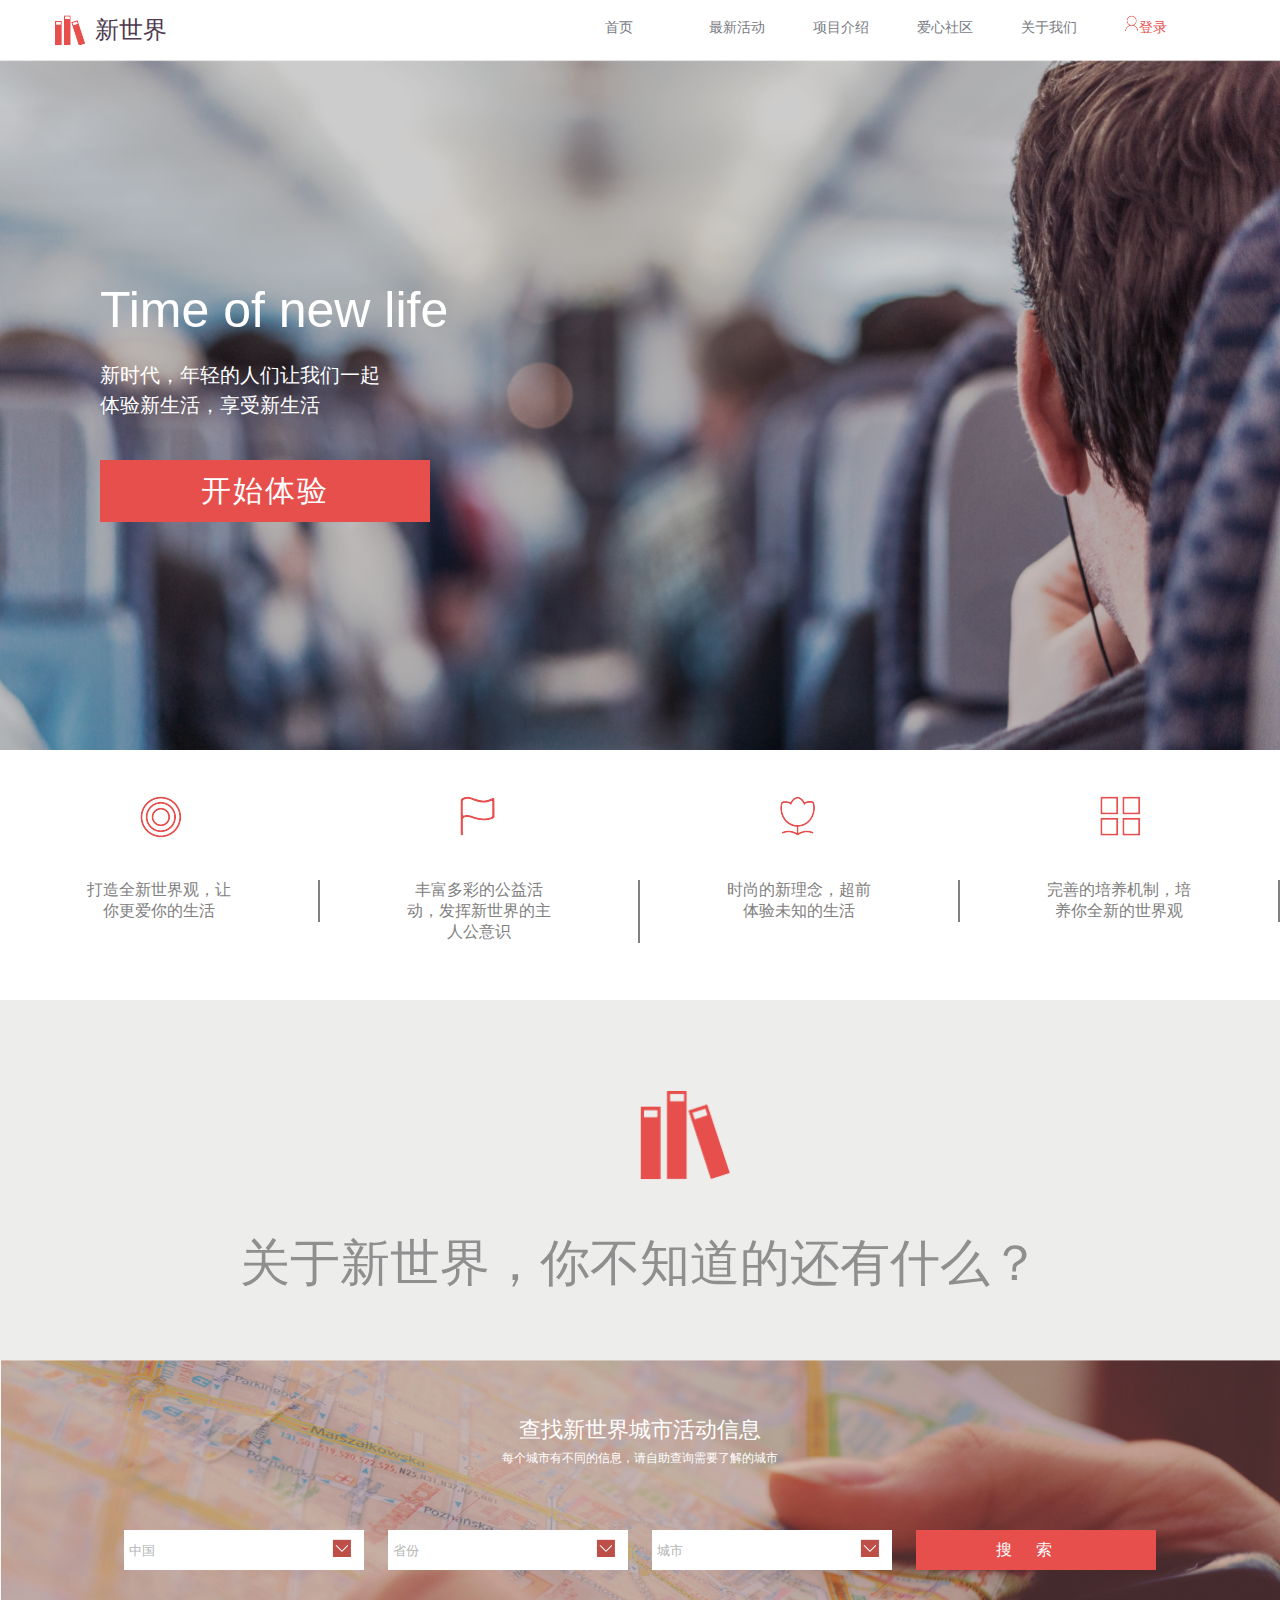
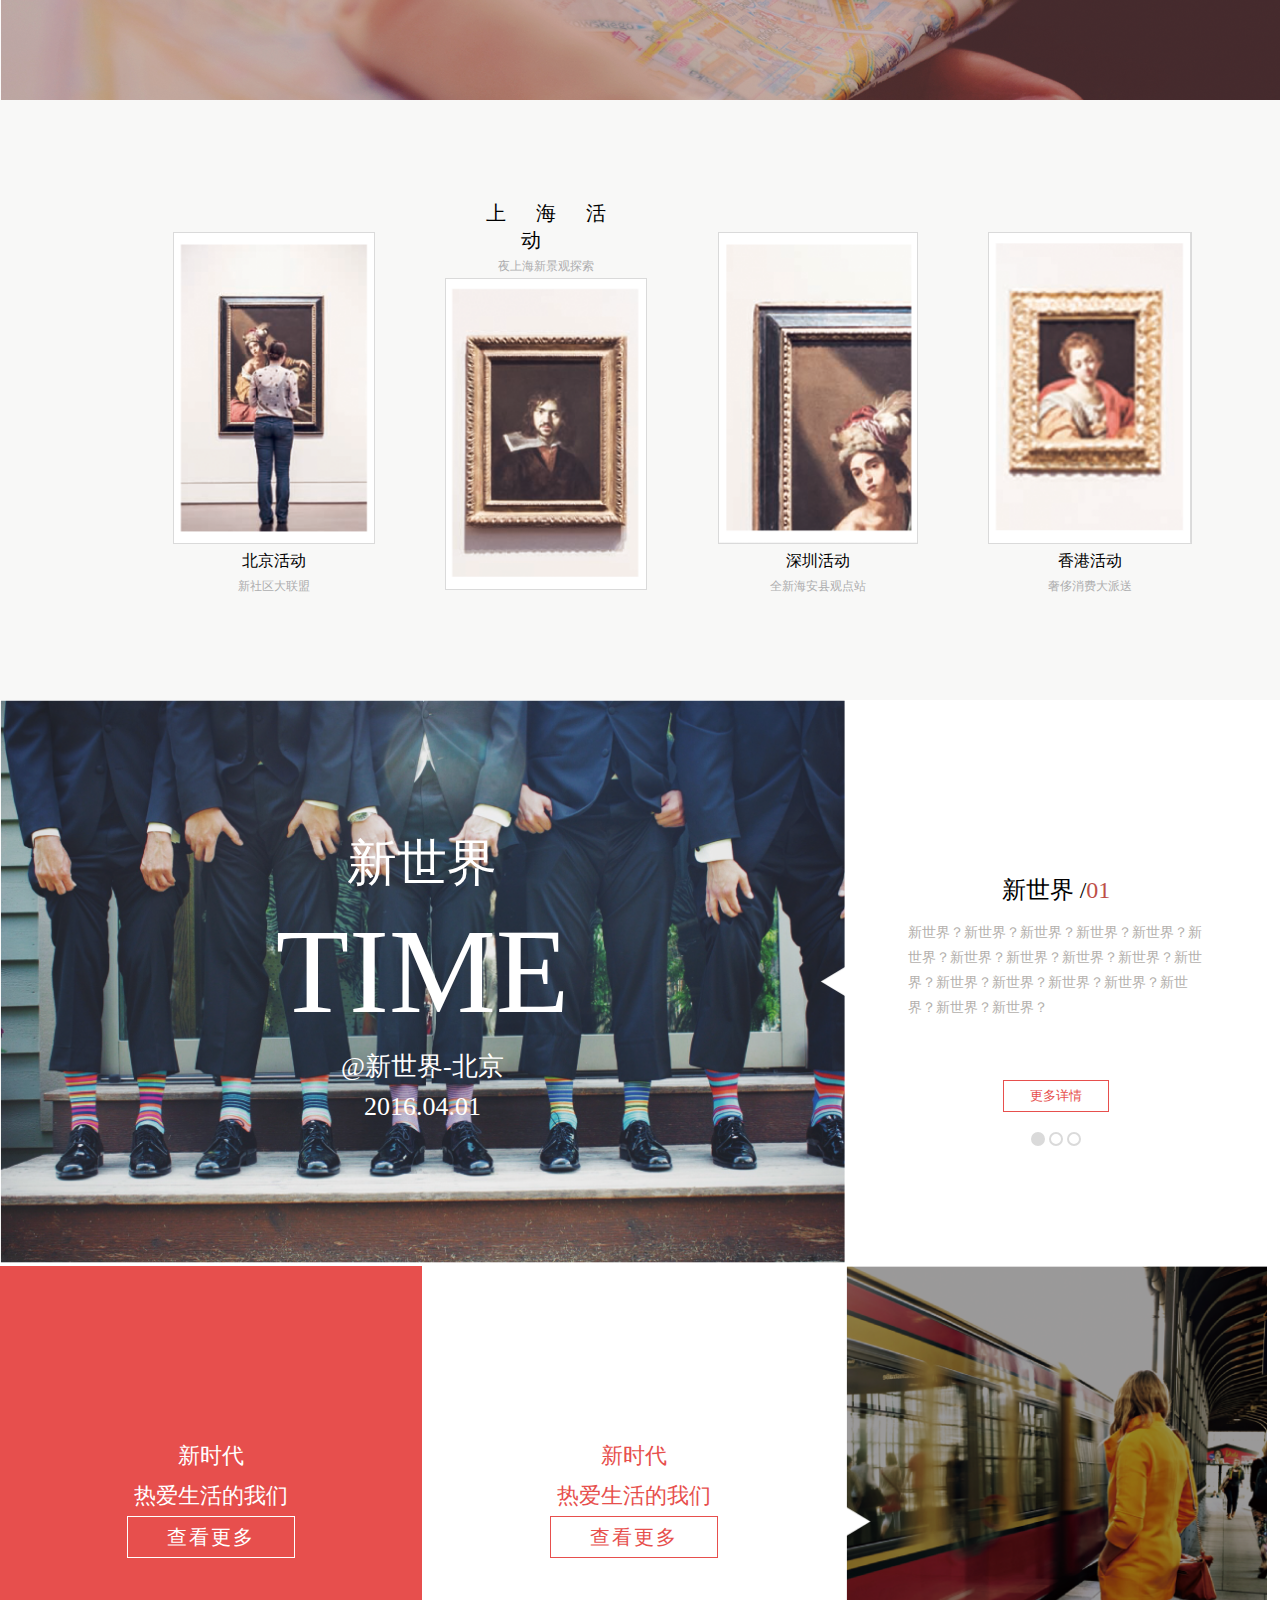
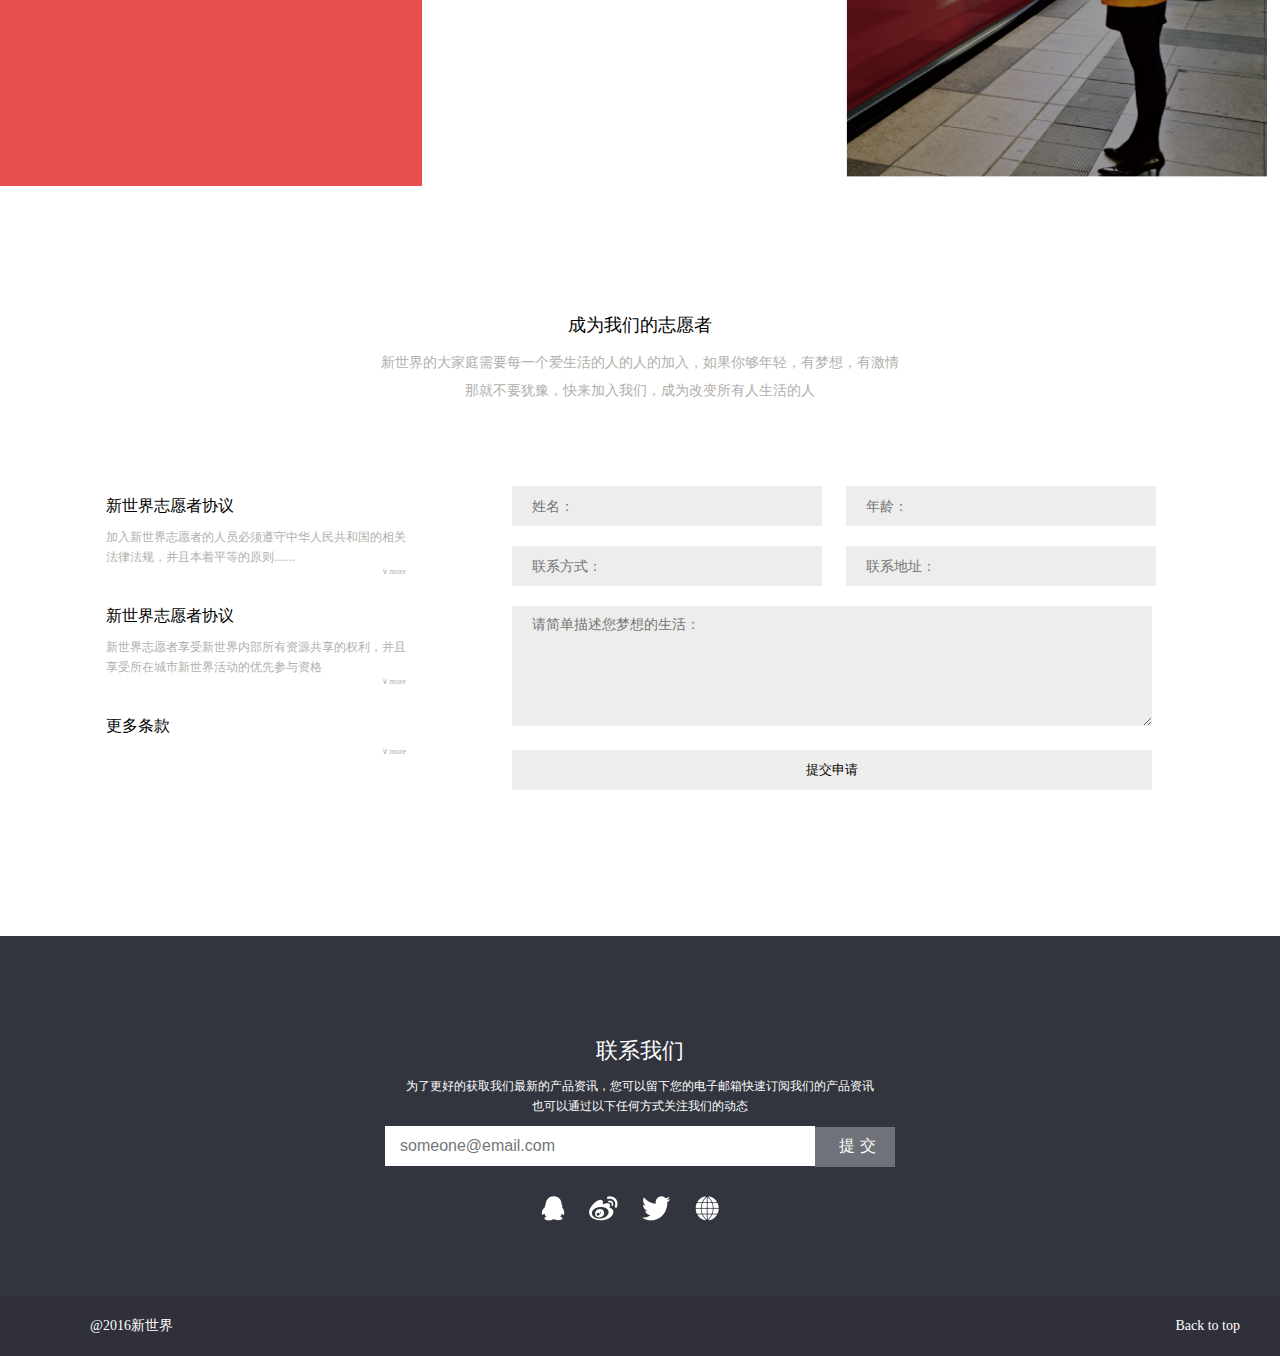
==== task1_07/index.html @ 4eaadcac "2-25修改" ====
<!DOCTYPE html>
<html lang="en">
<head>
    <meta charset="UTF-8">
    <title>New world</title>
    <link rel="stylesheet" href="css/reset.css"/>
    <link rel="stylesheet" href="css/style.css"/>
</head>
<body>
	<!-- 用以返回顶部-->
	<a name="top"></a>
	<!--整体-->
	<div class="container">
		<header>
			<div class="logo">
				<span class="icon icon-book"></span>
				<h1>新世界</h1>
			</div>
			<nav>
				<ul>
					<li><a href="#">首页</a></li>
					<li><a href="#">最新活动</a></li>
					<li><a href="#">项目介绍</a></li>
					<li><a href="#">爱心社区</a></li>
					<li><a href="#">关于我们</a></li>
					<li><span class="icon icon-user"></span><a href="#" class="red">登录</a></li>
				</ul>
			</nav>
		</header>
		<section id="section1">
			<div class="content">
				<h1>Time of new life</h1>
				<p>新时代，年轻的人们让我们一起</p>
				<p>体验新生活，享受新生活</p>
				<button class="btn btn-red">开始体验</button>
			</div>
		</section>
		<section id="section2">
			<div class="cell">
				<span class="icon icon-circle"></span>
				<p>打造全新世界观，让你更爱你的生活</p>
			</div>
			<div class="cell">
				<span class="icon icon-flag"></span>
				<p>丰富多彩的公益活动，发挥新世界的主人公意识</p>
			</div>
			<div class="cell">
				<span class="icon icon-flower"></span>
				<p>时尚的新理念，超前体验未知的生活</p>
			</div>
			<div class="cell">
				<span class="icon icon-rect"></span>
				<p>完善的培养机制，培养你全新的世界观</p>
			</div>
		</section>
		<section id="section3">
			<span class="icon-bigbook"></span>
			<h1>关于新世界，你不知道的还有什么？</h1>
		</section>
		<section id="section4">
			<div class="info">
				<h2>查找新世界城市活动信息</h2>
				<p>每个城市有不同的信息，请自助查询需要了解的城市</p>
			</div>
			<div class="select">
				<select name="country" id="country">
					<option value="1">中国</option>
				</select>
				<select name="province" id="province">
					<option value="0">省份</option>
					<option value="1">北京</option>
					<option value="2">上海</option>
					<option value="3">广东</option>
				</select>
				<select name="city" id="city">
					<option value="0">城市</option>
				</select>
				<button class="btn-red">搜索</button>
			</div>
		</section>
		<section id="section5">
			<div class="cell">
				<img src="img/img-1.png" alt="北京活动">
				<div class="info" id="beijing">
					<h3>北京活动</h3>
					<p>新社区大联盟</p>
				</div>
			</div>
			<div class="cell">
				<div class="info" id="shanghai">
					<h2>上海活动</h2>
					<p>夜上海新景观探索</p>
				</div>
				<img src="img/img-2.png" alt="上海活动">
			</div>
			<div class="cell">
				<img src="img/img-3.png" alt="深圳活动">
				<div class="info" id="shenzhen">
					<h3>深圳活动</h3>
					<p>全新海安县观点站</p>
				</div>
			</div>
			<div class="cell">
				<img src="img/img-4.png" alt="香港活动">
				<div class="info" id="hongkong">
					<h3>香港活动</h3>
					<p>奢侈消费大派送</p>
				</div>
			</div>
		</section>
		<section id="section6">
			<div class="left">
				<div class="info">
					<h2>新世界</h2>
					<h1>TIME</h1>
					<p>@新世界-北京</p>
					<p>2016.04.01</p>
				</div>
			</div>
			<div class="right">
				<div class="wrap">
					<h2>新世界 /<span>01</span></h2>
					<p>新世界？新世界？新世界？新世界？新世界？新世界？新世界？新世界？新世界？新世界？新世界？新世界？新世界？新世界？新世界？新世界？新世界？新世界？</p>
					<button class="btn-white">更多详情</button>
				</div> 
				<div class="point">
					<span></span>
					<span></span>
					<span></span>
				</div>
			</div>
		</section>
		<section id="section7">
			<div class="cell">
				<p>新时代</p>
				<p>热爱生活的我们</p>
				<button>查看更多</button>
			</div>
			<div class="cell">
				<p>新时代</p>
				<p>热爱生活的我们</p>
				<button>查看更多</button>
			</div>
			<div class="cell">
				
			</div>
		</section>
		<section id="section8">
			<div class="top">
				<div class="info">
                    <h2>成为我们的志愿者</h2>
                    <span></span>
                    <p>新世界的大家庭需要每一个爱生活的人的人的加入，如果你够年轻，有梦想，有激情</p><p>那就不要犹豫，快来加入我们，成为改变所有人生活的人</p>
                </div>
			</div>
			<div class="left">
				<div class="info">
                    <h3>新世界志愿者协议</h3>
                    <p>加入新世界志愿者的人员必须遵守中华人民共和国的相关法律法规，并且本着平等的原则.......</p>
                    <span>∨ more</span>
                </div>
                <div class="info">
                    <h3>新世界志愿者协议</h3>
                    <p>新世界志愿者享受新世界内部所有资源共享的权利，并且享受所在城市新世界活动的优先参与资格</p>
                    <span>∨ more</span>
                </div>
                <div class="info">
                    <h3>更多条款</h3>
                    <span>∨ more</span>
                </div>
			</div>
			<div class="right">
				<form>
                    <input type="text" placeholder="姓名："/>
                    <input type="text" placeholder="年龄："/>
                    <input type="text" placeholder="联系方式："/>
                    <input type="text" placeholder="联系地址："/>
                    <textarea cols="30" rows="10" placeholder="请简单描述您梦想的生活："></textarea>
                    <input type="submit" value="提交申请"/>
                </form>
			</div>
		</section>
		<section id="section9">
			<div class="info">
                <h2>联系我们</h2>
                <p>为了更好的获取我们最新的产品资讯，您可以留下您的电子邮箱快速订阅我们的产品资讯<br/>也可以通过以下任何方式关注我们的动态</p>
            </div>
            <div class="mail">
                <input type="email" placeholder="someone@email.com"/>
                <input type="submit" value=" 提交"/>
            </div>
            <div class="contact">
                <i class="icon icon-qq"></i>
                <i class="icon icon-weibo"></i>
                <i class="icon icon-twiter"></i>
                <i class="icon icon-brower"></i>
            </div>
		</section>
		<footer>
			<div class="info">
                <span>@2016新世界</span>
            </div>
            <div class="back">
                <a href="#top">Back to top</a>
            </div>
		</footer>
	</div>

</body>
</html>
---- task1_07/css/style.css ----
.container{
	width: 100%;
    min-width: 1280px;  //最小宽度
    font-family: 'Microsoft YaHei';
}
/*小部件*/
.icon{
	display: inline-block;
}
.icon-book{
	background: url(../img/sprite.png) -153px -0px no-repeat;
	height: 30px;
	width: 30px;
	overflow:hidden;
}
.icon-user{
	background:url(../img/sprite.png) -309px -0px no-repeat;
	height: 17px;
	width: 14px;
}
.icon-circle{
	background: url(../img/sprite.png) -0px -0px no-repeat;
	height: 42px;
	width: 42px;
}
.icon-flower{
	background: url(../img/sprite.png) -42px -0px no-repeat;
	height: 40px;
	width: 35px;
}
.icon-flag{
	background: url(../img/sprite.png) -77px -0px no-repeat;
	height: 40px;
width: 35px;
}
.icon-rect{
	background: url(../img/sprite.png) -112px -0px no-repeat;
	height: 40px;
	width: 41px;
}
.icon-qq{
	background: url(../img/sprite.png) -184px -0px no-repeat;
	height: 25px;
	width: 24px;
}
.icon-weibo{
	background: url(../img/sprite.png) -261px -0px no-repeat;
	height: 25px;
	width: 29px;
}
.icon-twiter{
	background: url(../img/sprite.png) -232px -0px no-repeat;
	height: 25px;
	width: 29px;
}
.icon-brower{
	background: url(../img/sprite.png) -208px -0px no-repeat;
	height: 25px;
	width: 24px;
}
.btn{
	width: 330px;
	height: 62px;
	border: none;
	font-size: 30px;
	letter-spacing:2px;
}
.btn-red{
	background-color: #e74f4d;
	color:white;
}
.btn-white{
	background-color: white;
	color:#e74f4d;
	border: 1px solid #e74f4d;
	width: 106px;
	height: 32px;
}

/*头部*/
header{
	margin:0 55px;
	height: 60px;
}
header .logo{
	float:left;
	height: 100%;
	vertical-align:middle;
}
header .logo span{ /*死活调不好了！会影响后面的h1，在父元素上加了垂直居中也没有效果，只能狠心浮动了*/
	margin-top:15px;
	float:left;
}
header .logo h1{
	overflow:hidden;
	display: inline-block;
	color: #4E3A4F;
    font-size: 24px;
    line-height:60px;
	vertical-align: middle;
    font-weight: 500;
    margin-left:10px;
}
nav{
	float:right;
}
nav ul{
	display: inline-block;
	vertical-align:middle;
}
nav ul li{
	display: inline-block;
	width: 100px;
}
nav ul li a{
	color:#787b83;
	font:14px/56px "Microsoft YaHei";
	text-decoration:none;
}
nav ul li .red{
	color:#e74f4d;
}
nav ul li a:hover{
	color:#e74f4d;
	text-decoration:none;
}
/*section1*/
#section1{
	width: 100%;
	height: 690px;
	background-image: url(../img/bg-sec1.png);
	background-size:100% auto; /*!很重要*/
	position:relative;
}
#section1 .content{
	position: relative;
	top:200px;
	left:100px;
}
#section1 .content h1{
	font:50px/100px "arial";
	color:white;
}
#section1 .content p{
	font-size:20px;
	line-height: 1.5;
	color:white;
}
#section1 .btn{
	position:absolute;
	top:200px;
}
#section2{
	width: 100%;
	height: 250px;
}
#section2 .cell{
	width: 25%; 
	float:left;/*这个地方也老调不好,最后一个总是到不了一行来，加了浮动就好了！*/
	display: inline-block;
	position: relative;
    top: 0;
}
#section2 p{
	color:#7f8080;
	position:absolute;
	top:130px;
	box-sizing: border-box;
	width: 100%;
	border-right: 2px solid #7f8080;
	padding:0 80px;
	text-align: center;
}
#section2 span{
	position:relative;
	/*top:50%;不管用*/
	margin-top:46px;
	margin-left:-20px;
	left:50%;
}
#section3{
	width: 100%;
	height: 360px;
	background-color: #ededec;
	position: relative;
	text-align: center;
}
#section3 .icon-bigbook{ 
	display: inline-block;
	width: 90px;
	height: 90px;
	background: url(../img/icon-bigbook.png) no-repeat;
	background-size:100% 100%;
	position: absolute;
	top:90px;
}
#section3 h1{
	position: relative;
	top:230px;
	color:#8f8f8f;
	font-size:50px;
	font-weight: normal;
	text-align: center;
}
#section4{
	height: 340px;
	background: url(../img/bg-sec4.png) no-repeat;
	background-size:100% auto;
	text-align: center;
	position:relative;
}
#section4 .info{
	position: relative;
	top:50px;
}
#section4 .info h2{
	color:white;
	font-size:22px;
	padding:5px 0;
}
#section4 p{
	color:white;
	font-size:12px;
}
/*
 *关于这里的Input元素
 *可以不使用select，只用一个普通input，然后背景用切图切下来
 *所以还是要重新切图！
 */
#section4 .select{
	width: 100%;
	position: absolute;
	top:170px;
	vertical-align:middle;
}
#section4 .select select{
	width: 240px;
	height: 40px;
	border: 0;
	appearance:none;
  	-moz-appearance:none;
  	-webkit-appearance:none;
  	background: url(../img/icon-select.png)  no-repeat scroll white ;
  	padding-right: 14px;
  	padding-left:5px;
  	cursor:pointer;
  	color:#b4b5b5;
  	margin-right:20px;
}
select::-ms-expand { display: none; } /*清除原有下拉箭头*/
#section4 .select .btn-red{
	width: 240px;
	height: 40px;
	font-size: 16px;
	letter-spacing: 24px;
    border: 0;
    cursor:pointer;
}
#section5{
	height: 600px;
	background-color: #f8f8f7;
	position:relative;
	padding-left:140px;
}
#section5 .cell{
	display: inline-block;
	width: 20%;
	height: 390px;
	padding: 20px;
	position: relative;
	top:80px;
	text-align: center;
}
#section5 img{
	background-color: white;
	height: 310px;
	border:1px solid #dadada;
}
#section5 .info{
	
}
#section5 .info h2{
	font-size:20px;
	text-indent:30px;
	letter-spacing:30px;
}
#section5 .info h3{
	font-size:16px;
	line-height: 26px;
}
#section5 .info p{
	font-size:12px;
	line-height: 24px;
	color:#aeaeaf;
}

#section6{
	height: 566px;
	background-color: white;
}
#section6 .left{
	display: inline-block;
	width: 66%;
	height: 100%;
	background:url(../img/bg-sec6.png) no-repeat;
	background-size: 100%;
	position: relative;
	float:left;
}
#section6 .left .info{
	color: #fff;
    text-align: center;
    width: 100%;
    height: 300px;
    margin: 0 auto;
    position: absolute;
    top: 130px;
}
#section6 .left .info h2{
	font-size: 50px;
}
#section6 .left .info h1{
	font-size: 120px;
	line-height: 150px;
}
#section6 .left .info p{
	font-size: 26px;
	line-height: 40px;
}
#section6 .right{
	display: inline-block;
	width: 33%;
	height: 100%;
	background-color: white;

}
#section6 .right .wrap{
	margin:160px auto 0;
	width: 70%;
	text-align: center;
	position: relative;
}
#section6 .right h2{
	font-size: 24px;
	line-height: 60px;
}
#section6 .right h2 span{
	color:#BE4F48;
}
#section6 .right p{
	white-space: normal;
	text-align: left;
    line-height: 25px;
    font-size: 14px;
    color: #B3AFAC;
    margin-bottom: 60px;
}
#section6 .point{
	margin-top:20px;
	text-align: center;
}
#section6 .point span{
	display: inline-block;
	width: 10px;
	height: 10px;
	border-radius: 50%;
	border:2px solid #dadada;
	cursor:pointer;
}
#section6 .point span:first-child{
	background-color: #dadada;
}
#section7{
	height: 520px;
	width: 100%;
}
#section7 .cell{
	display: inline-block;
	width: 33%;
	height: 520px;
	box-sizing: border-box;
	color:#e74f4d;
	position: relative;
	float:left;
	text-align: center;
	padding-top: 170px;
}
#section7 .cell:first-child{
	background-color: #e74f4d;
	color:white;
}

#section7 .cell p{
	font-size:22px;
	line-height: 40px;
}
#section7 .cell:first-child button{
	width: 168px;
	height: 42px;
	font-size: 20px;
	letter-spacing: 2px;
	background-color: #e74f4d;
	color:white;
	border:1px solid white;
}
#section7 .cell:nth-child(2) button{
	width: 168px;
	height: 42px;
	font-size: 20px;
	letter-spacing: 2px;
	background-color: white;
	color:#e74f4d;
	border:1px solid #e74f4d;
}
#section7 .cell:last-child{
	background: url(../img/bg-sec7.png) no-repeat;
	background-size:  100% auto;
}
#section8{
	height: 750px;
}
#section8 .top{
	height: 300px;
	width: 100%;
	text-align: center;
	padding-top:120px;
	box-sizing: border-box;
}

#section8 .top .info h2{
	font-size: 18px;
	line-height: 38px;
}
#section8 .top .info p{
	margin-top: 10px;
	font-size: 14px;
    color: #B3AFAC;
}
#section8 .left{
	display: inline-block;
	width: 40%;
	float:left;
}
#section8 .left .info{
	height: 100px;
	width: 300px;
	margin:0 auto;
}
#section8 .left .info h3{
	font-size: 16px;	
	margin:10px 0;
}
#section8 .left .info p{
	font-size: 12px;
	line-height: 20px;
    color: #B3AFAC;
}
#section8 .left .info span{
	font-size:8px;
	float:right;
	color:#B3AFAC;
}
#section8 .right{
	display: inline-block;
	width: 59%;
	height: 450px;
	text-align: left;
}
#section8 input[type="text"]{
	width: 310px;
	height: 40px;
	border:none;
	background-color: #ededec;
	margin:0 20px 20px 0;
	padding:10px 20px;
	box-sizing: border-box;
	font-size: 14px;
}
#section8 textarea{ /*右下角有个小东西怎么去掉*/
	width: 640px;
	height: 120px;
	border:none;
	background-color: #ededec;
	padding:10px 20px;
	box-sizing: border-box;
	font-size: 14px;
	margin-bottom: 20px;
}
#section8 input[type="submit"]{
	width: 640px;
	height: 40px;
	border:none;
	background-color: #ededec;
	cursor: pointer;
}
#section9{
	height: 360px;
	width: 100%;
	background-color: #32353e;
	position: relative;
	color:white;
}
#section9 .info{
	position: absolute;
	top:90px;
	width: 100%;
	text-align: center;
	
}
#section9 .info h2{
	font-size: 22px;
	margin:10px 0;
}
#section9 .info p{
	font-size: 12px;
	line-height: 20px;
}
#section9 .mail{
	width: 100%;
	height: 40px;
	position: absolute;
	top:190px;
	text-align: center;
	vertical-align:middle;
	font-size: 0; /*让这两个Input紧紧挨在一起，不知道为什么，缺了这句话就不行*/
}

#section9 .mail input[type="email"]{
	width: 400px;
	height: 40px;
	background-color: white;
	padding:0 15px;
	border:0;
	font-size: 16px;
}
#section9 .mail input[type="email"]:focus{
	outline: 0;
} 
#section9 .mail input[type="submit"]{
	width: 80px;
	height: 40px;
	background-color: #6f7278;
	color:white;
	border: 0;
	letter-spacing: 5px;
	font-size: 16px;
	cursor: pointer;
}
#section9 .contact{
	text-align: center;
	position: absolute;
	top:260px;
	width: 100%;
	height: 30px;
}
#section9 .contact i{
	margin-right:20px;
	cursor: pointer;
}
footer{
	height: 60px;
	background-color: #2f3039;
	padding:0 40px 0 90px;
	font-size: 14px;
	color:white;
}
footer .info{
	float:left;
	line-height: 60px;
}
footer .back{
	float:right;
	line-height: 60px;
}
footer .back a{
	text-decoration: none;
	color:white;
}
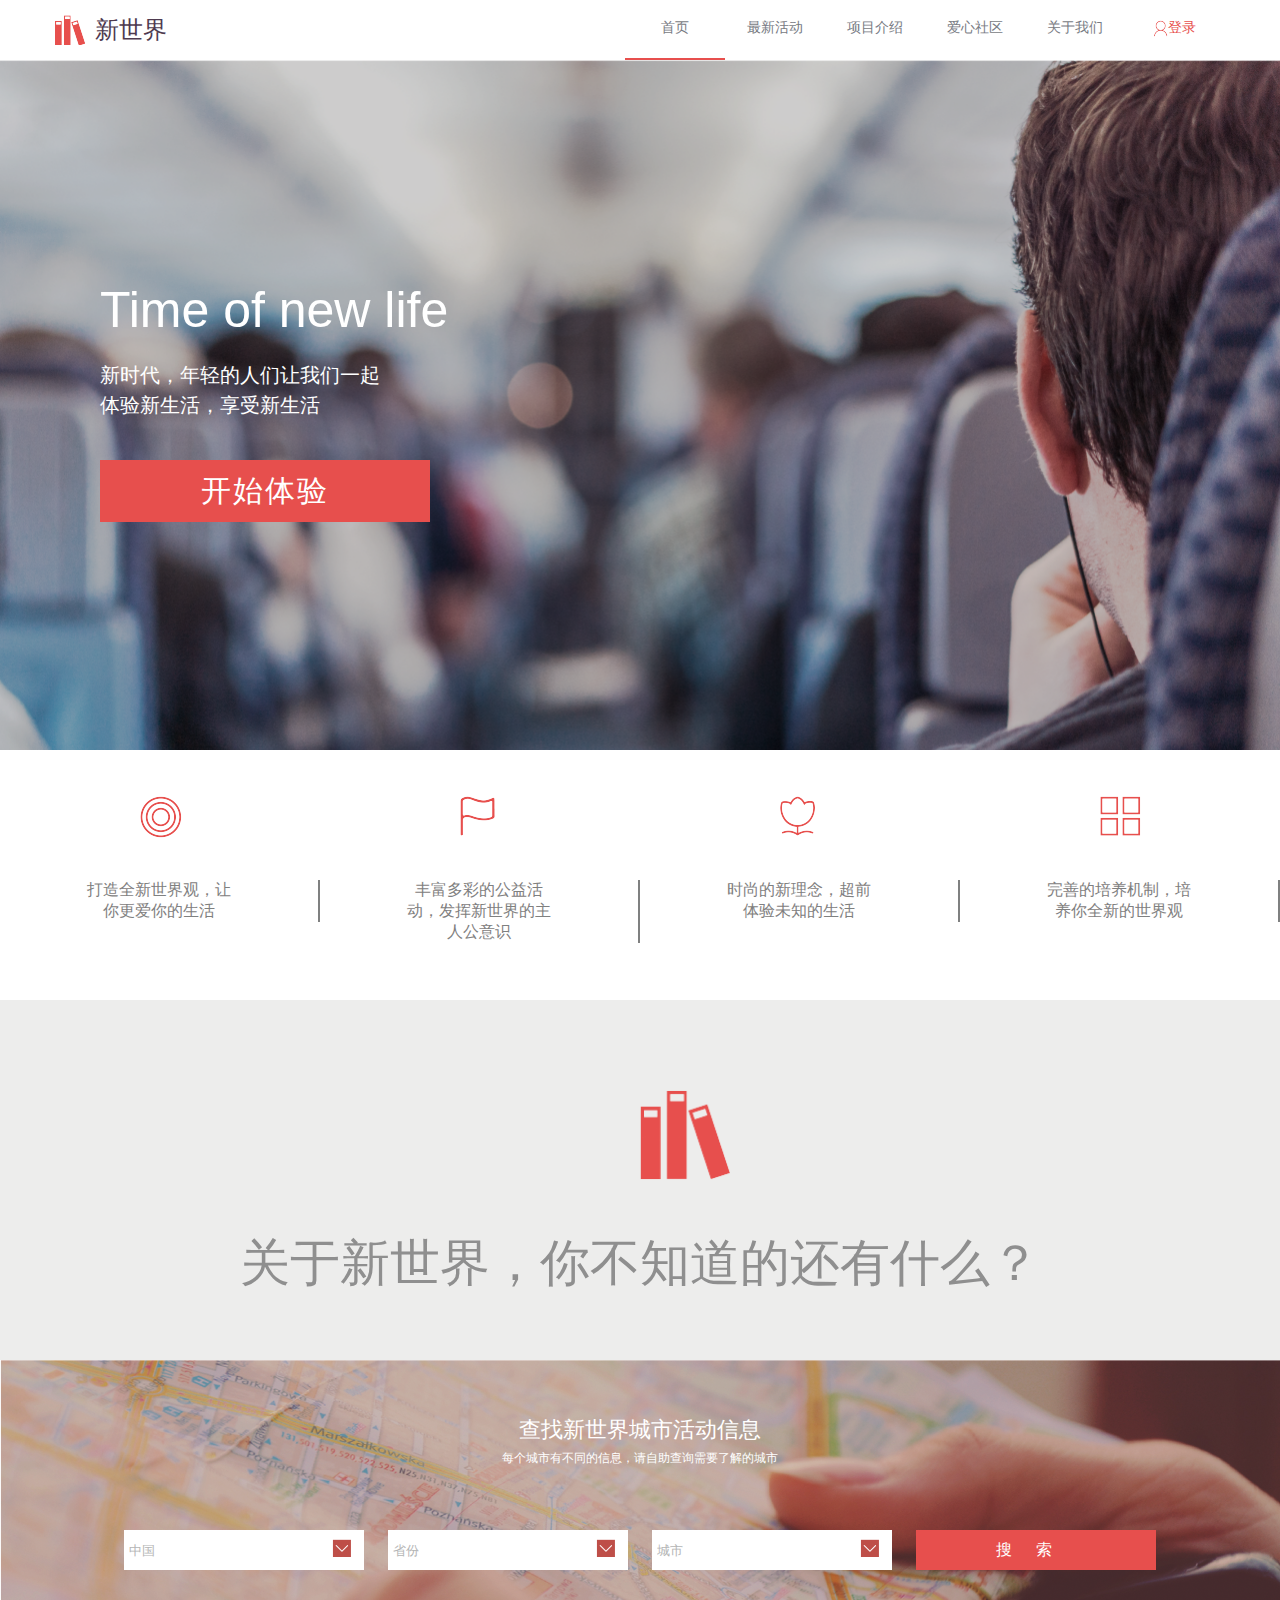
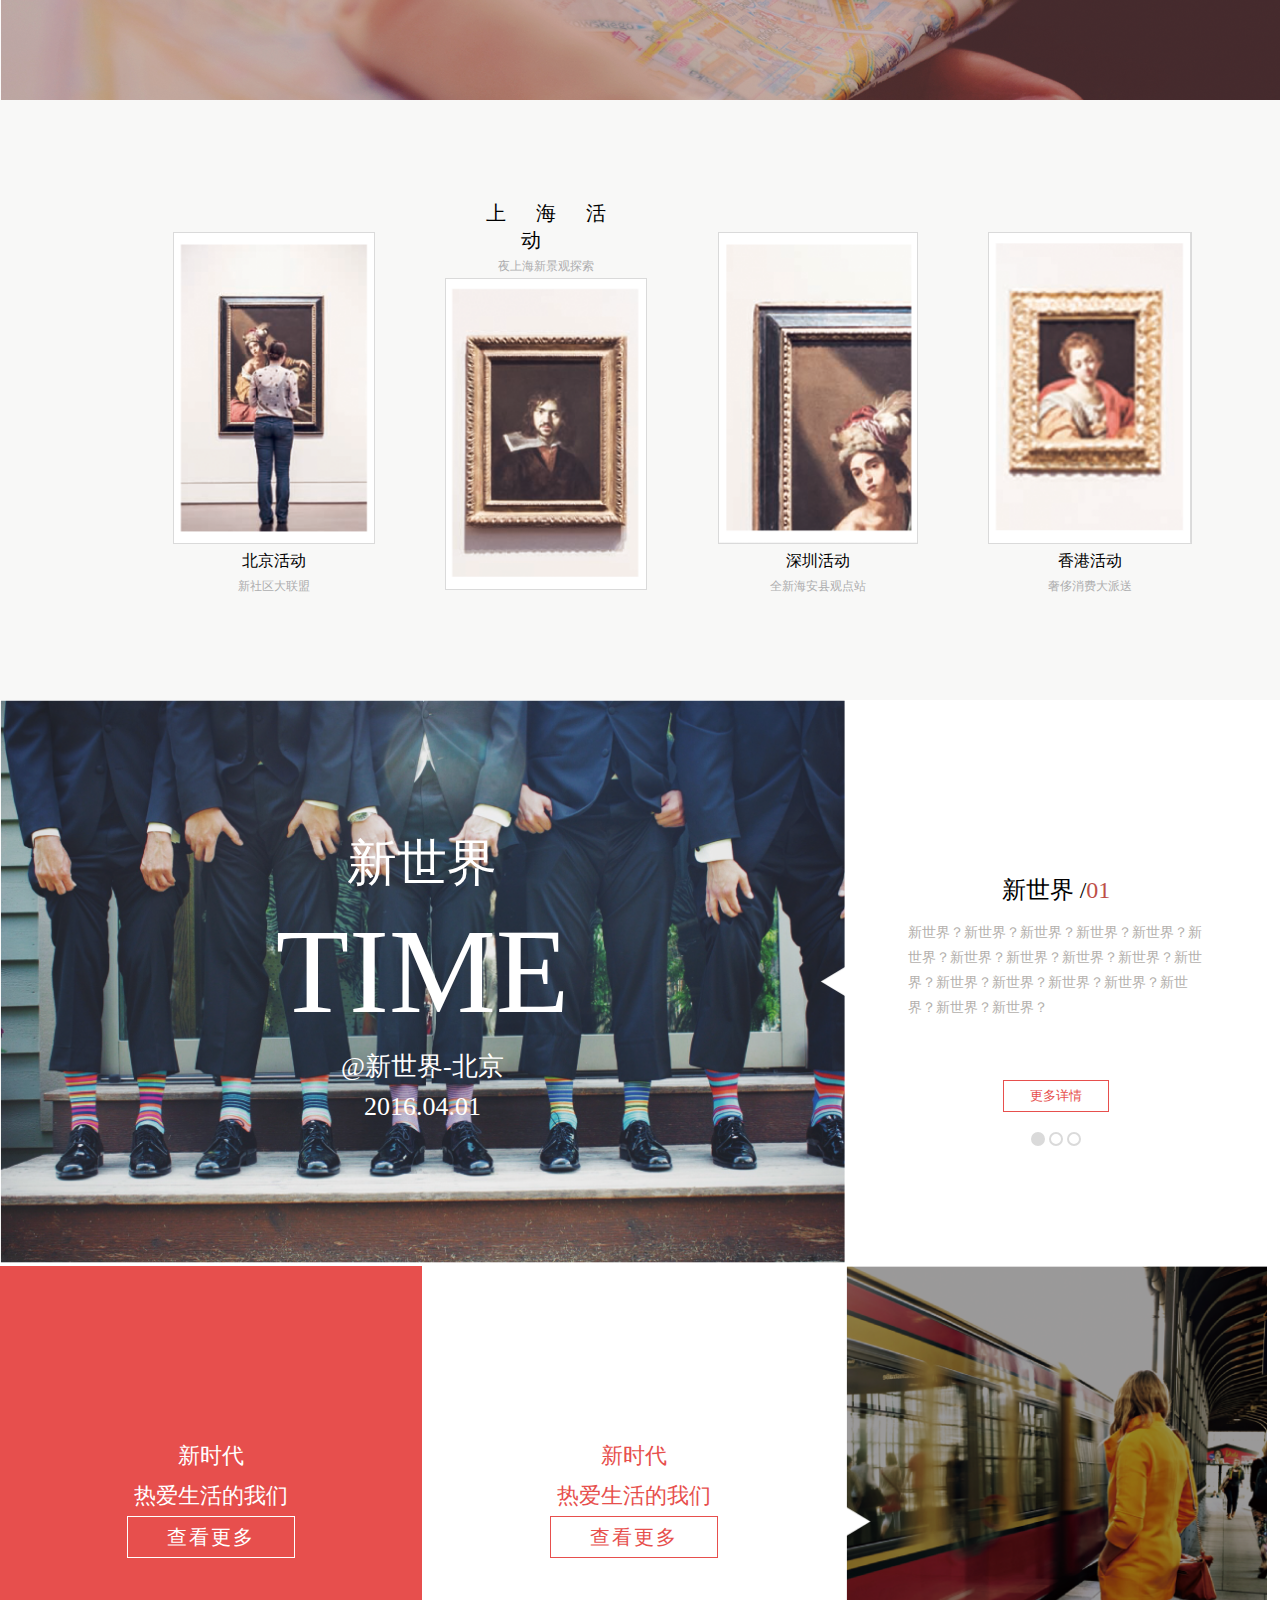
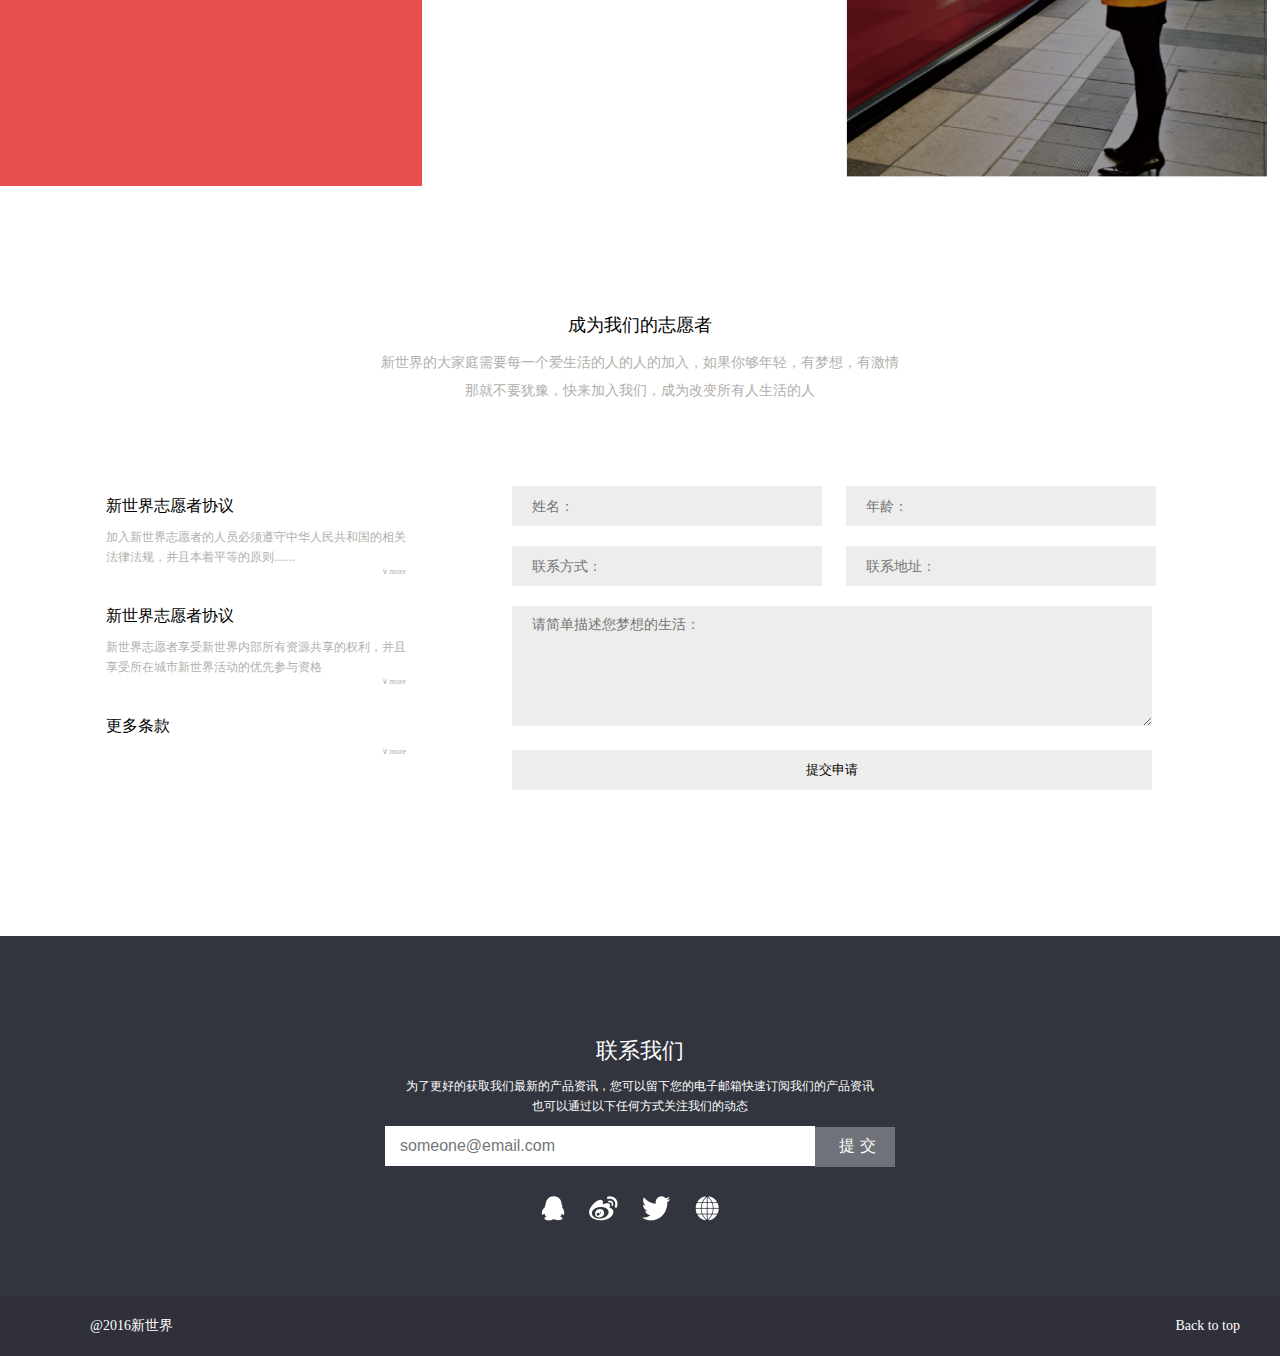
==== commit 0961894f: "2017-3-6修改任务1-07" ====
--- a/task1_07/index.html
+++ b/task1_07/index.html
@@ -23,6 +23,7 @@
 					<li><a href="#">项目介绍</a></li>
 					<li><a href="#">爱心社区</a></li>
 					<li><a href="#">关于我们</a></li>
+					<li class="bar"></li>
 					<li><span class="icon icon-user"></span><a href="#" class="red">登录</a></li>
 				</ul>
 			</nav>
--- a/task1_07/css/style.css
+++ b/task1_07/css/style.css
@@ -103,19 +103,30 @@
 }
 nav{
 	float:right;
+	height: 100%;
 }
 nav ul{
 	display: inline-block;
 	vertical-align:middle;
+	position: relative;
+	height: 100%;
+	font-size:0;
 }
 nav ul li{
 	display: inline-block;
 	width: 100px;
+	vertical-align: middle;
+	text-align: center;
 }
 nav ul li a{
 	color:#787b83;
 	font:14px/56px "Microsoft YaHei";
 	text-decoration:none;
+	vertical-align: middle;
+
+}
+nav ul li span{
+	vertical-align: middle;
 }
 nav ul li .red{
 	color:#e74f4d;
@@ -123,6 +134,30 @@
 nav ul li a:hover{
 	color:#e74f4d;
 	text-decoration:none;
+}
+nav ul .bar{
+	position: absolute;
+	left:0;
+	bottom:0;
+	background-color: #e74f4d;
+	height: 2px;
+	width: 100px;
+	transition:left 0.5s;
+	-moz-transition:width 2s; /* Firefox 4 */
+	-webkit-transition:width 2s; /* Safari and Chrome */
+	-o-transition:width 2s; /* Opera */
+}
+nav ul li:nth-child(2):hover~ .bar{
+	left:100px;
+}
+nav ul li:nth-child(3):hover~ .bar{
+	left:200px;
+}
+nav ul li:nth-child(4):hover~ .bar{
+	left:300px;
+}
+nav ul li:nth-child(5):hover~ .bar{
+	left:400px;
 }
 /*section1*/
 #section1{
